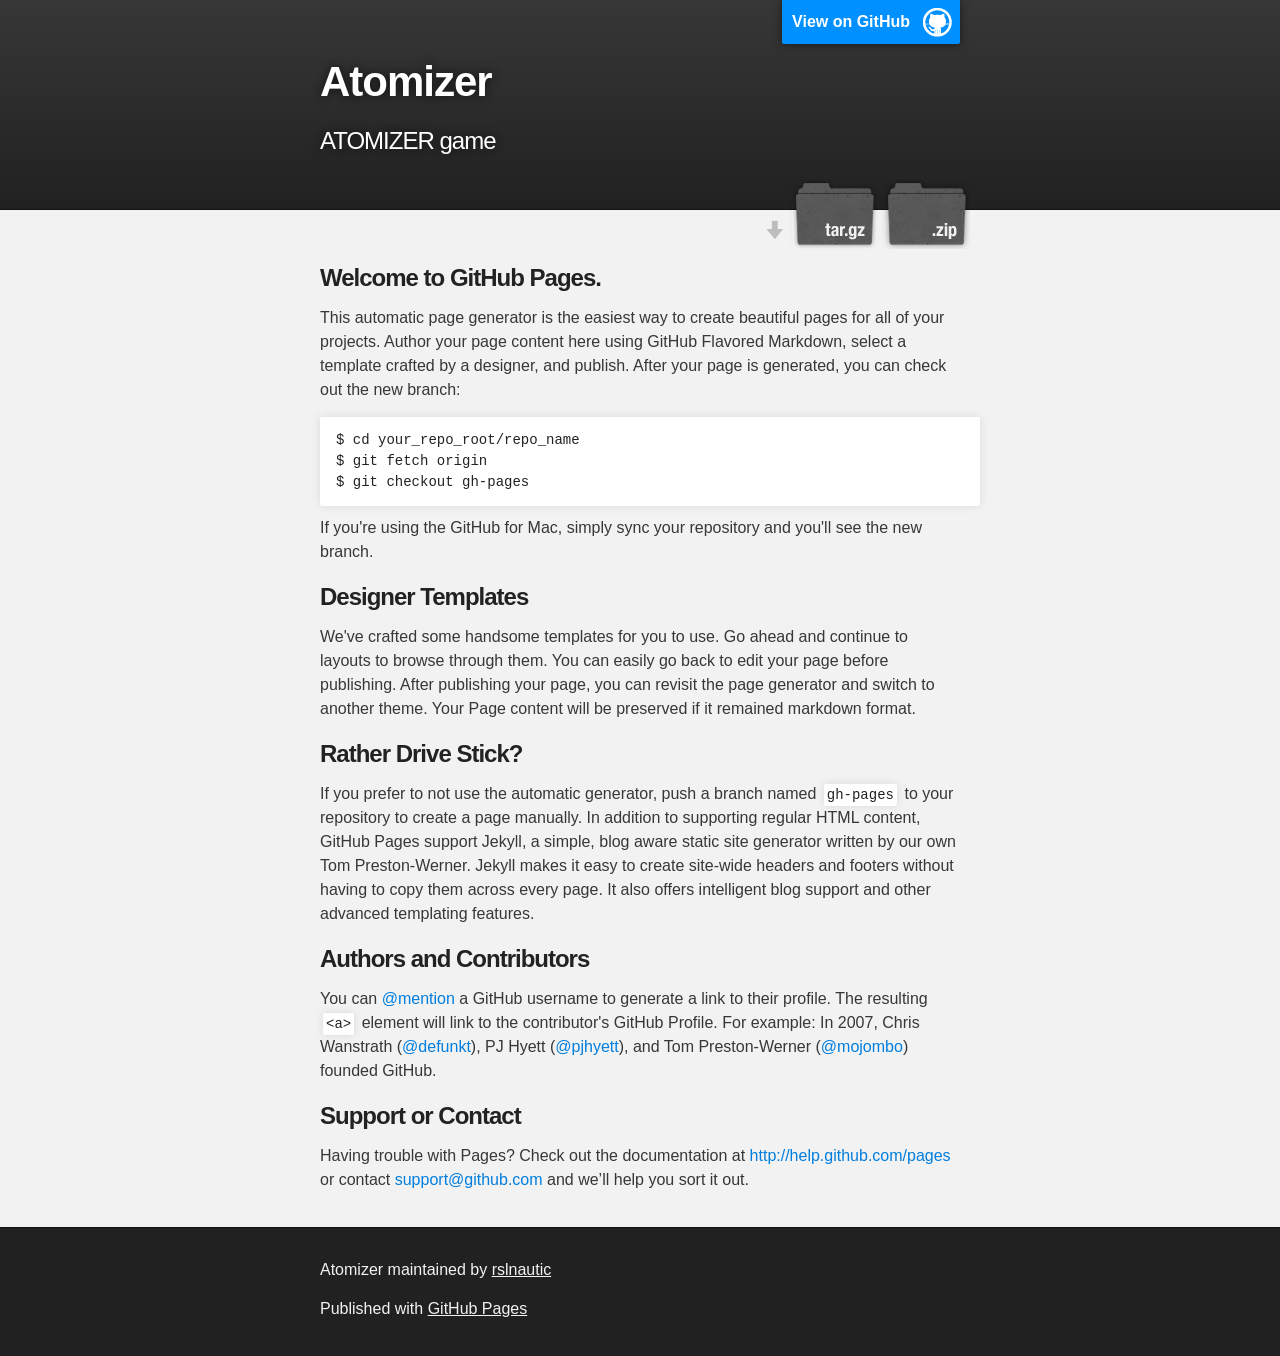
==== index.html @ d6a0b40c "Create gh-pages branch via GitHub" ====
<!DOCTYPE html>
<html>

  <head>
    <meta charset='utf-8' />
    <meta http-equiv="X-UA-Compatible" content="chrome=1" />
    <meta name="description" content="Atomizer : ATOMIZER game" />

    <link rel="stylesheet" type="text/css" media="screen" href="stylesheets/stylesheet.css">

    <title>Atomizer</title>
  </head>

  <body>

    <!-- HEADER -->
    <div id="header_wrap" class="outer">
        <header class="inner">
          <a id="forkme_banner" href="https://github.com/rslnautic/ATOMIZER">View on GitHub</a>

          <h1 id="project_title">Atomizer</h1>
          <h2 id="project_tagline">ATOMIZER game</h2>

            <section id="downloads">
              <a class="zip_download_link" href="https://github.com/rslnautic/ATOMIZER/zipball/master">Download this project as a .zip file</a>
              <a class="tar_download_link" href="https://github.com/rslnautic/ATOMIZER/tarball/master">Download this project as a tar.gz file</a>
            </section>
        </header>
    </div>

    <!-- MAIN CONTENT -->
    <div id="main_content_wrap" class="outer">
      <section id="main_content" class="inner">
        <h3>
<a name="welcome-to-github-pages" class="anchor" href="#welcome-to-github-pages"><span class="octicon octicon-link"></span></a>Welcome to GitHub Pages.</h3>

<p>This automatic page generator is the easiest way to create beautiful pages for all of your projects. Author your page content here using GitHub Flavored Markdown, select a template crafted by a designer, and publish. After your page is generated, you can check out the new branch:</p>

<pre><code>$ cd your_repo_root/repo_name
$ git fetch origin
$ git checkout gh-pages
</code></pre>

<p>If you're using the GitHub for Mac, simply sync your repository and you'll see the new branch.</p>

<h3>
<a name="designer-templates" class="anchor" href="#designer-templates"><span class="octicon octicon-link"></span></a>Designer Templates</h3>

<p>We've crafted some handsome templates for you to use. Go ahead and continue to layouts to browse through them. You can easily go back to edit your page before publishing. After publishing your page, you can revisit the page generator and switch to another theme. Your Page content will be preserved if it remained markdown format.</p>

<h3>
<a name="rather-drive-stick" class="anchor" href="#rather-drive-stick"><span class="octicon octicon-link"></span></a>Rather Drive Stick?</h3>

<p>If you prefer to not use the automatic generator, push a branch named <code>gh-pages</code> to your repository to create a page manually. In addition to supporting regular HTML content, GitHub Pages support Jekyll, a simple, blog aware static site generator written by our own Tom Preston-Werner. Jekyll makes it easy to create site-wide headers and footers without having to copy them across every page. It also offers intelligent blog support and other advanced templating features.</p>

<h3>
<a name="authors-and-contributors" class="anchor" href="#authors-and-contributors"><span class="octicon octicon-link"></span></a>Authors and Contributors</h3>

<p>You can <a href="https://github.com/blog/821" class="user-mention">@mention</a> a GitHub username to generate a link to their profile. The resulting <code>&lt;a&gt;</code> element will link to the contributor's GitHub Profile. For example: In 2007, Chris Wanstrath (<a href="https://github.com/defunkt" class="user-mention">@defunkt</a>), PJ Hyett (<a href="https://github.com/pjhyett" class="user-mention">@pjhyett</a>), and Tom Preston-Werner (<a href="https://github.com/mojombo" class="user-mention">@mojombo</a>) founded GitHub.</p>

<h3>
<a name="support-or-contact" class="anchor" href="#support-or-contact"><span class="octicon octicon-link"></span></a>Support or Contact</h3>

<p>Having trouble with Pages? Check out the documentation at <a href="http://help.github.com/pages">http://help.github.com/pages</a> or contact <a href="mailto:support@github.com">support@github.com</a> and we’ll help you sort it out.</p>
      </section>
    </div>

    <!-- FOOTER  -->
    <div id="footer_wrap" class="outer">
      <footer class="inner">
        <p class="copyright">Atomizer maintained by <a href="https://github.com/rslnautic">rslnautic</a></p>
        <p>Published with <a href="http://pages.github.com">GitHub Pages</a></p>
      </footer>
    </div>

              <script type="text/javascript">
            var gaJsHost = (("https:" == document.location.protocol) ? "https://ssl." : "http://www.");
            document.write(unescape("%3Cscript src='" + gaJsHost + "google-analytics.com/ga.js' type='text/javascript'%3E%3C/script%3E"));
          </script>
          <script type="text/javascript">
            try {
              var pageTracker = _gat._getTracker("UA-48187820-2");
            pageTracker._trackPageview();
            } catch(err) {}
          </script>


  </body>
</html>
---- stylesheets/stylesheet.css ----
/*******************************************************************************
Slate Theme for GitHub Pages
by Jason Costello, @jsncostello
*******************************************************************************/

@import url(pygment_trac.css);

/*******************************************************************************
MeyerWeb Reset
*******************************************************************************/

html, body, div, span, applet, object, iframe,
h1, h2, h3, h4, h5, h6, p, blockquote, pre,
a, abbr, acronym, address, big, cite, code,
del, dfn, em, img, ins, kbd, q, s, samp,
small, strike, strong, sub, sup, tt, var,
b, u, i, center,
dl, dt, dd, ol, ul, li,
fieldset, form, label, legend,
table, caption, tbody, tfoot, thead, tr, th, td,
article, aside, canvas, details, embed,
figure, figcaption, footer, header, hgroup,
menu, nav, output, ruby, section, summary,
time, mark, audio, video {
  margin: 0;
  padding: 0;
  border: 0;
  font: inherit;
  vertical-align: baseline;
}

/* HTML5 display-role reset for older browsers */
article, aside, details, figcaption, figure,
footer, header, hgroup, menu, nav, section {
  display: block;
}

ol, ul {
  list-style: none;
}

table {
  border-collapse: collapse;
  border-spacing: 0;
}

/*******************************************************************************
Theme Styles
*******************************************************************************/

body {
  box-sizing: border-box;
  color:#373737;
  background: #212121;
  font-size: 16px;
  font-family: 'Myriad Pro', Calibri, Helvetica, Arial, sans-serif;
  line-height: 1.5;
  -webkit-font-smoothing: antialiased;
}

h1, h2, h3, h4, h5, h6 {
  margin: 10px 0;
  font-weight: 700;
  color:#222222;
  font-family: 'Lucida Grande', 'Calibri', Helvetica, Arial, sans-serif;
  letter-spacing: -1px;
}

h1 {
  font-size: 36px;
  font-weight: 700;
}

h2 {
  padding-bottom: 10px;
  font-size: 32px;
  background: url('../images/bg_hr.png') repeat-x bottom;
}

h3 {
  font-size: 24px;
}

h4 {
  font-size: 21px;
}

h5 {
  font-size: 18px;
}

h6 {
  font-size: 16px;
}

p {
  margin: 10px 0 15px 0;
}

footer p {
  color: #f2f2f2;
}

a {
  text-decoration: none;
  color: #007edf;
  text-shadow: none;

  transition: color 0.5s ease;
  transition: text-shadow 0.5s ease;
  -webkit-transition: color 0.5s ease;
  -webkit-transition: text-shadow 0.5s ease;
  -moz-transition: color 0.5s ease;
  -moz-transition: text-shadow 0.5s ease;
  -o-transition: color 0.5s ease;
  -o-transition: text-shadow 0.5s ease;
  -ms-transition: color 0.5s ease;
  -ms-transition: text-shadow 0.5s ease;
}

a:hover, a:focus {text-decoration: underline;}

footer a {
  color: #F2F2F2;
  text-decoration: underline;
}

em {
  font-style: italic;
}

strong {
  font-weight: bold;
}

img {
  position: relative;
  margin: 0 auto;
  max-width: 739px;
  padding: 5px;
  margin: 10px 0 10px 0;
  border: 1px solid #ebebeb;

  box-shadow: 0 0 5px #ebebeb;
  -webkit-box-shadow: 0 0 5px #ebebeb;
  -moz-box-shadow: 0 0 5px #ebebeb;
  -o-box-shadow: 0 0 5px #ebebeb;
  -ms-box-shadow: 0 0 5px #ebebeb;
}

p img {
  display: inline;
  margin: 0;
  padding: 0;
  vertical-align: middle;
  text-align: center;
  border: none;
}

pre, code {
  width: 100%;
  color: #222;
  background-color: #fff;

  font-family: Monaco, "Bitstream Vera Sans Mono", "Lucida Console", Terminal, monospace;
  font-size: 14px;

  border-radius: 2px;
  -moz-border-radius: 2px;
  -webkit-border-radius: 2px;
}

pre {
  width: 100%;
  padding: 10px;
  box-shadow: 0 0 10px rgba(0,0,0,.1);
  overflow: auto;
}

code {
  padding: 3px;
  margin: 0 3px;
  box-shadow: 0 0 10px rgba(0,0,0,.1);
}

pre code {
  display: block;
  box-shadow: none;
}

blockquote {
  color: #666;
  margin-bottom: 20px;
  padding: 0 0 0 20px;
  border-left: 3px solid #bbb;
}


ul, ol, dl {
  margin-bottom: 15px
}

ul {
  list-style: inside;
  padding-left: 20px;
}

ol {
  list-style: decimal inside;
  padding-left: 20px;
}

dl dt {
  font-weight: bold;
}

dl dd {
  padding-left: 20px;
  font-style: italic;
}

dl p {
  padding-left: 20px;
  font-style: italic;
}

hr {
  height: 1px;
  margin-bottom: 5px;
  border: none;
  background: url('../images/bg_hr.png') repeat-x center;
}

table {
  border: 1px solid #373737;
  margin-bottom: 20px;
  text-align: left;
 }

th {
  font-family: 'Lucida Grande', 'Helvetica Neue', Helvetica, Arial, sans-serif;
  padding: 10px;
  background: #373737;
  color: #fff;
 }

td {
  padding: 10px;
  border: 1px solid #373737;
 }

form {
  background: #f2f2f2;
  padding: 20px;
}

/*******************************************************************************
Full-Width Styles
*******************************************************************************/

.outer {
  width: 100%;
}

.inner {
  position: relative;
  max-width: 640px;
  padding: 20px 10px;
  margin: 0 auto;
}

#forkme_banner {
  display: block;
  position: absolute;
  top:0;
  right: 10px;
  z-index: 10;
  padding: 10px 50px 10px 10px;
  color: #fff;
  background: url('../images/blacktocat.png') #0090ff no-repeat 95% 50%;
  font-weight: 700;
  box-shadow: 0 0 10px rgba(0,0,0,.5);
  border-bottom-left-radius: 2px;
  border-bottom-right-radius: 2px;
}

#header_wrap {
  background: #212121;
  background: -moz-linear-gradient(top, #373737, #212121);
  background: -webkit-linear-gradient(top, #373737, #212121);
  background: -ms-linear-gradient(top, #373737, #212121);
  background: -o-linear-gradient(top, #373737, #212121);
  background: linear-gradient(top, #373737, #212121);
}

#header_wrap .inner {
  padding: 50px 10px 30px 10px;
}

#project_title {
  margin: 0;
  color: #fff;
  font-size: 42px;
  font-weight: 700;
  text-shadow: #111 0px 0px 10px;
}

#project_tagline {
  color: #fff;
  font-size: 24px;
  font-weight: 300;
  background: none;
  text-shadow: #111 0px 0px 10px;
}

#downloads {
  position: absolute;
  width: 210px;
  z-index: 10;
  bottom: -40px;
  right: 0;
  height: 70px;
  background: url('../images/icon_download.png') no-repeat 0% 90%;
}

.zip_download_link {
  display: block;
  float: right;
  width: 90px;
  height:70px;
  text-indent: -5000px;
  overflow: hidden;
  background: url(../images/sprite_download.png) no-repeat bottom left;
}

.tar_download_link {
  display: block;
  float: right;
  width: 90px;
  height:70px;
  text-indent: -5000px;
  overflow: hidden;
  background: url(../images/sprite_download.png) no-repeat bottom right;
  margin-left: 10px;
}

.zip_download_link:hover {
  background: url(../images/sprite_download.png) no-repeat top left;
}

.tar_download_link:hover {
  background: url(../images/sprite_download.png) no-repeat top right;
}

#main_content_wrap {
  background: #f2f2f2;
  border-top: 1px solid #111;
  border-bottom: 1px solid #111;
}

#main_content {
  padding-top: 40px;
}

#footer_wrap {
  background: #212121;
}



/*******************************************************************************
Small Device Styles
*******************************************************************************/

@media screen and (max-width: 480px) {
  body {
    font-size:14px;
  }

  #downloads {
    display: none;
  }

  .inner {
    min-width: 320px;
    max-width: 480px;
  }

  #project_title {
  font-size: 32px;
  }

  h1 {
    font-size: 28px;
  }

  h2 {
    font-size: 24px;
  }

  h3 {
    font-size: 21px;
  }

  h4 {
    font-size: 18px;
  }

  h5 {
    font-size: 14px;
  }

  h6 {
    font-size: 12px;
  }

  code, pre {
    min-width: 320px;
    max-width: 480px;
    font-size: 11px;
  }

}
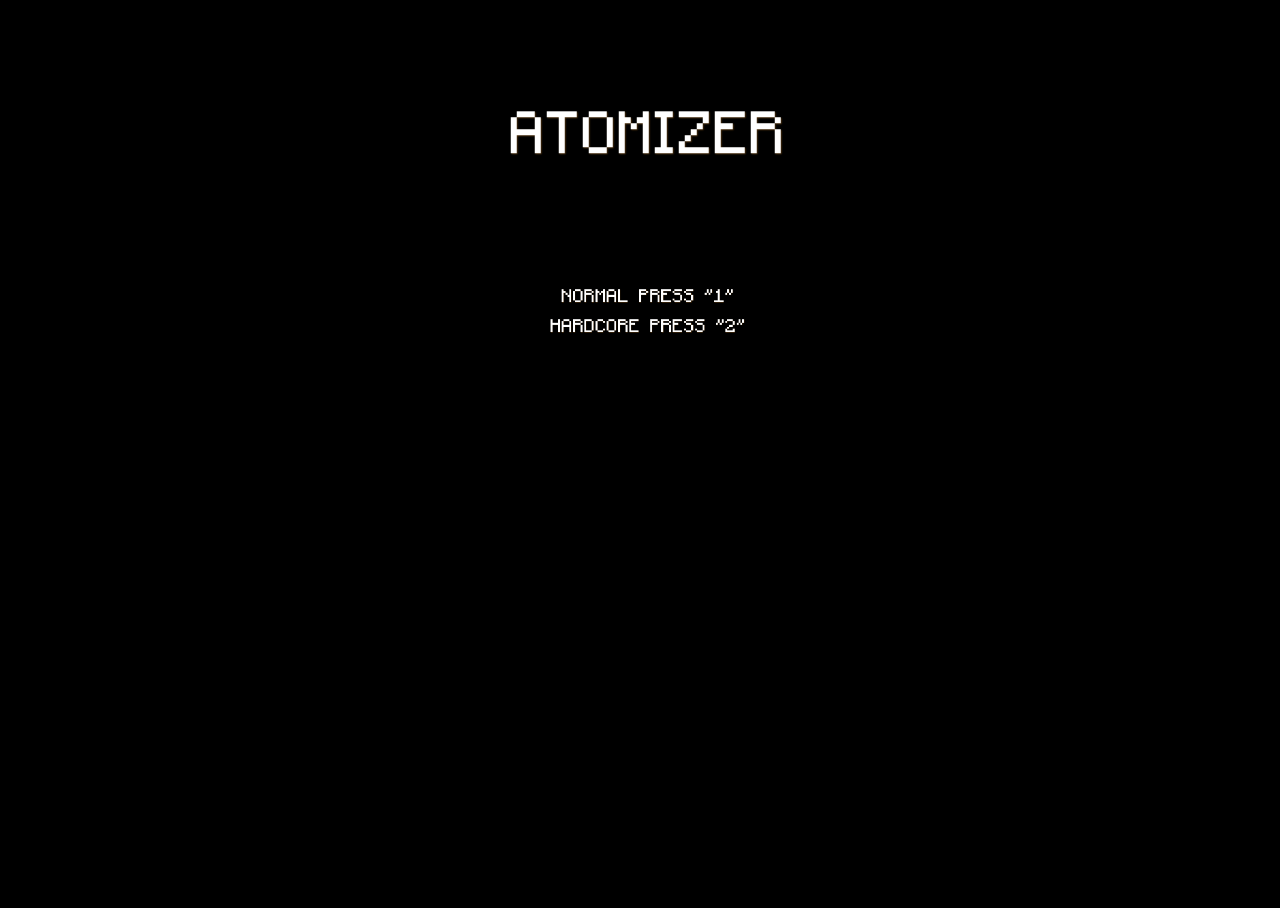
==== commit de90cf16: "fghfgh fghfgh" ====
--- a/index.html
+++ b/index.html
@@ -1,89 +1,31 @@
-<!DOCTYPE html>
+<!doctype html>
 <html>
+<head>
+  <meta charset="utf-8">
+  <title>minijuego-1</title>
 
-  <head>
-    <meta charset='utf-8' />
-    <meta http-equiv="X-UA-Compatible" content="chrome=1" />
-    <meta name="description" content="Atomizer : ATOMIZER game" />
+  <!-- build:css main.min.css -->
+  <link rel="stylesheet" href="css/main.css"> 
+  <!-- /build -->
+</head>
 
-    <link rel="stylesheet" type="text/css" media="screen" href="stylesheets/stylesheet.css">
+<body>
+  
+  <div id="minijuego-1-game" class="game"></div>
 
-    <title>Atomizer</title>
-  </head>
+  <!-- build:remove -->
+  <script src="http://localhost:35729/livereload.js"></script>  
+  <!-- /build -->
 
-  <body>
+  <!-- build:js main.min.js -->
+  <script src="js/lib/phaser.js"></script>
+  <script src="js/boot.js"></script>
+  <script src="js/preloader.js"></script>
+  <script src="js/menu.js"></script>
+  <script src="js/game.js"></script>
+  <script src="js/main.js"></script>
+  <!-- /build -->
 
-    <!-- HEADER -->
-    <div id="header_wrap" class="outer">
-        <header class="inner">
-          <a id="forkme_banner" href="https://github.com/rslnautic/ATOMIZER">View on GitHub</a>
+</body>
+</html>
 
-          <h1 id="project_title">Atomizer</h1>
-          <h2 id="project_tagline">ATOMIZER game</h2>
-
-            <section id="downloads">
-              <a class="zip_download_link" href="https://github.com/rslnautic/ATOMIZER/zipball/master">Download this project as a .zip file</a>
-              <a class="tar_download_link" href="https://github.com/rslnautic/ATOMIZER/tarball/master">Download this project as a tar.gz file</a>
-            </section>
-        </header>
-    </div>
-
-    <!-- MAIN CONTENT -->
-    <div id="main_content_wrap" class="outer">
-      <section id="main_content" class="inner">
-        <h3>
-<a name="welcome-to-github-pages" class="anchor" href="#welcome-to-github-pages"><span class="octicon octicon-link"></span></a>Welcome to GitHub Pages.</h3>
-
-<p>This automatic page generator is the easiest way to create beautiful pages for all of your projects. Author your page content here using GitHub Flavored Markdown, select a template crafted by a designer, and publish. After your page is generated, you can check out the new branch:</p>
-
-<pre><code>$ cd your_repo_root/repo_name
-$ git fetch origin
-$ git checkout gh-pages
-</code></pre>
-
-<p>If you're using the GitHub for Mac, simply sync your repository and you'll see the new branch.</p>
-
-<h3>
-<a name="designer-templates" class="anchor" href="#designer-templates"><span class="octicon octicon-link"></span></a>Designer Templates</h3>
-
-<p>We've crafted some handsome templates for you to use. Go ahead and continue to layouts to browse through them. You can easily go back to edit your page before publishing. After publishing your page, you can revisit the page generator and switch to another theme. Your Page content will be preserved if it remained markdown format.</p>
-
-<h3>
-<a name="rather-drive-stick" class="anchor" href="#rather-drive-stick"><span class="octicon octicon-link"></span></a>Rather Drive Stick?</h3>
-
-<p>If you prefer to not use the automatic generator, push a branch named <code>gh-pages</code> to your repository to create a page manually. In addition to supporting regular HTML content, GitHub Pages support Jekyll, a simple, blog aware static site generator written by our own Tom Preston-Werner. Jekyll makes it easy to create site-wide headers and footers without having to copy them across every page. It also offers intelligent blog support and other advanced templating features.</p>
-
-<h3>
-<a name="authors-and-contributors" class="anchor" href="#authors-and-contributors"><span class="octicon octicon-link"></span></a>Authors and Contributors</h3>
-
-<p>You can <a href="https://github.com/blog/821" class="user-mention">@mention</a> a GitHub username to generate a link to their profile. The resulting <code>&lt;a&gt;</code> element will link to the contributor's GitHub Profile. For example: In 2007, Chris Wanstrath (<a href="https://github.com/defunkt" class="user-mention">@defunkt</a>), PJ Hyett (<a href="https://github.com/pjhyett" class="user-mention">@pjhyett</a>), and Tom Preston-Werner (<a href="https://github.com/mojombo" class="user-mention">@mojombo</a>) founded GitHub.</p>
-
-<h3>
-<a name="support-or-contact" class="anchor" href="#support-or-contact"><span class="octicon octicon-link"></span></a>Support or Contact</h3>
-
-<p>Having trouble with Pages? Check out the documentation at <a href="http://help.github.com/pages">http://help.github.com/pages</a> or contact <a href="mailto:support@github.com">support@github.com</a> and we’ll help you sort it out.</p>
-      </section>
-    </div>
-
-    <!-- FOOTER  -->
-    <div id="footer_wrap" class="outer">
-      <footer class="inner">
-        <p class="copyright">Atomizer maintained by <a href="https://github.com/rslnautic">rslnautic</a></p>
-        <p>Published with <a href="http://pages.github.com">GitHub Pages</a></p>
-      </footer>
-    </div>
-
-              <script type="text/javascript">
-            var gaJsHost = (("https:" == document.location.protocol) ? "https://ssl." : "http://www.");
-            document.write(unescape("%3Cscript src='" + gaJsHost + "google-analytics.com/ga.js' type='text/javascript'%3E%3C/script%3E"));
-          </script>
-          <script type="text/javascript">
-            try {
-              var pageTracker = _gat._getTracker("UA-48187820-2");
-            pageTracker._trackPageview();
-            } catch(err) {}
-          </script>
-
-
-  </body>
-</html>
--- a/css/main.css
+++ b/css/main.css
@@ -0,0 +1,17 @@
+* {
+  -webkit-user-select: none;
+  user-select: none;
+}
+
+html, body {
+  width: 100%;
+  height: 100%;
+  overflow: hidden;
+  background: #000;
+}
+
+.game canvas{
+  width: 30%;
+  height: 30%;
+  margin: 20px auto;
+}
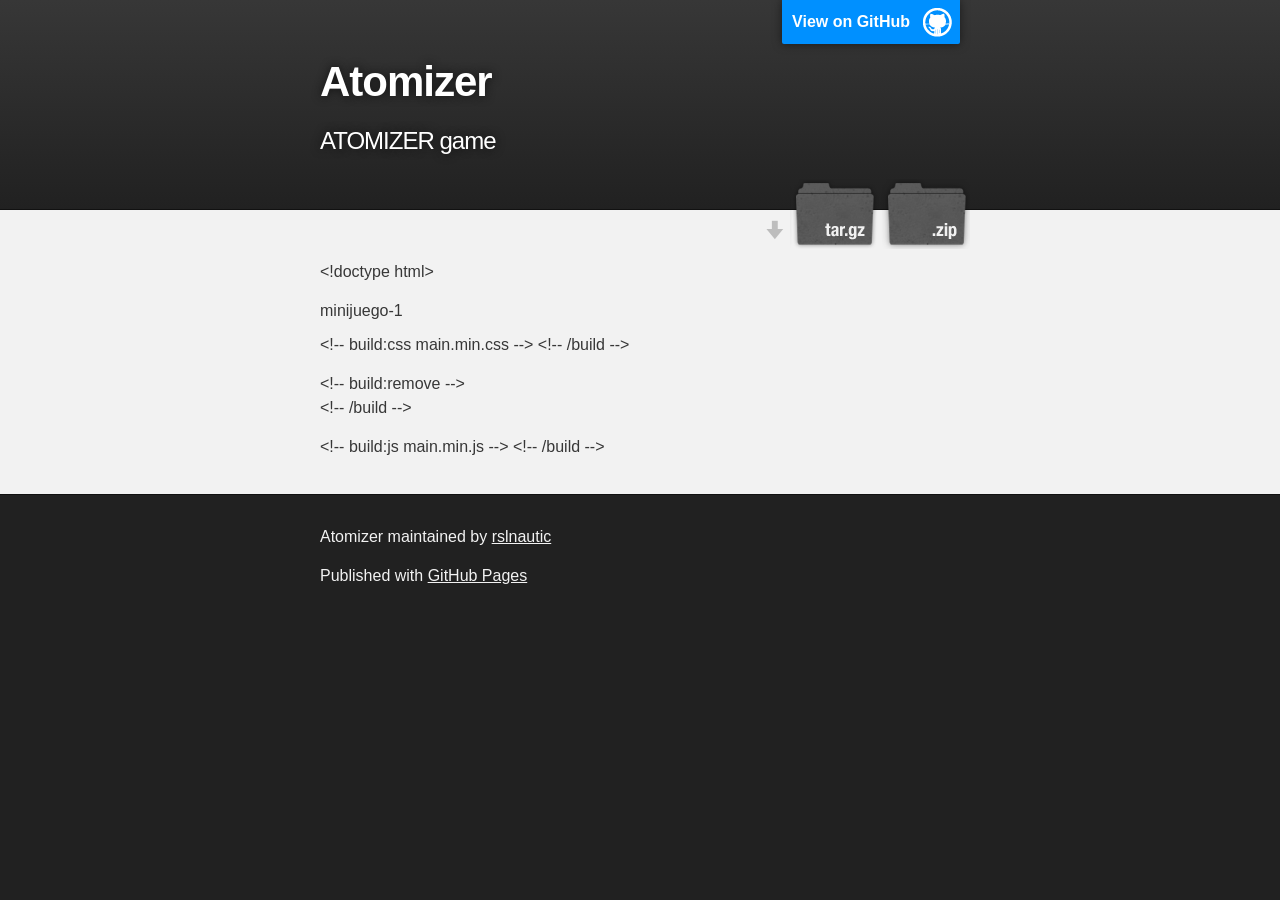
==== commit e2163008: "Create gh-pages branch via GitHub" ====
--- a/index.html
+++ b/index.html
@@ -1,31 +1,80 @@
-<!doctype html>
+<!DOCTYPE html>
 <html>
-<head>
-  <meta charset="utf-8">
-  <title>minijuego-1</title>
 
-  <!-- build:css main.min.css -->
-  <link rel="stylesheet" href="css/main.css"> 
-  <!-- /build -->
-</head>
+  <head>
+    <meta charset='utf-8' />
+    <meta http-equiv="X-UA-Compatible" content="chrome=1" />
+    <meta name="description" content="Atomizer : ATOMIZER game" />
 
-<body>
+    <link rel="stylesheet" type="text/css" media="screen" href="stylesheets/stylesheet.css">
+
+    <title>Atomizer</title>
+  </head>
+
+  <body>
+
+    <!-- HEADER -->
+    <div id="header_wrap" class="outer">
+        <header class="inner">
+          <a id="forkme_banner" href="https://github.com/rslnautic/ATOMIZER">View on GitHub</a>
+
+          <h1 id="project_title">Atomizer</h1>
+          <h2 id="project_tagline">ATOMIZER game</h2>
+
+            <section id="downloads">
+              <a class="zip_download_link" href="https://github.com/rslnautic/ATOMIZER/zipball/master">Download this project as a .zip file</a>
+              <a class="tar_download_link" href="https://github.com/rslnautic/ATOMIZER/tarball/master">Download this project as a tar.gz file</a>
+            </section>
+        </header>
+    </div>
+
+    <!-- MAIN CONTENT -->
+    <div id="main_content_wrap" class="outer">
+      <section id="main_content" class="inner">
+        <p>&lt;!doctype html&gt;
+
+</p>
+  minijuego-1<p>&lt;!-- build:css main.min.css --&gt;
+   
+  &lt;!-- /build --&gt;
+</p>
+
+<p></p>
+
+<p></p><div></div>
+
+<p>&lt;!-- build:remove --&gt;
+  <br>
+  &lt;!-- /build --&gt;</p>
+
+<p>&lt;!-- build:js main.min.js --&gt;
   
-  <div id="minijuego-1-game" class="game"></div>
+  &lt;!-- /build --&gt;</p>
 
-  <!-- build:remove -->
-  <script src="http://localhost:35729/livereload.js"></script>  
-  <!-- /build -->
+<p>
+</p>
+      </section>
+    </div>
 
-  <!-- build:js main.min.js -->
-  <script src="js/lib/phaser.js"></script>
-  <script src="js/boot.js"></script>
-  <script src="js/preloader.js"></script>
-  <script src="js/menu.js"></script>
-  <script src="js/game.js"></script>
-  <script src="js/main.js"></script>
-  <!-- /build -->
+    <!-- FOOTER  -->
+    <div id="footer_wrap" class="outer">
+      <footer class="inner">
+        <p class="copyright">Atomizer maintained by <a href="https://github.com/rslnautic">rslnautic</a></p>
+        <p>Published with <a href="http://pages.github.com">GitHub Pages</a></p>
+      </footer>
+    </div>
 
-</body>
+              <script type="text/javascript">
+            var gaJsHost = (("https:" == document.location.protocol) ? "https://ssl." : "http://www.");
+            document.write(unescape("%3Cscript src='" + gaJsHost + "google-analytics.com/ga.js' type='text/javascript'%3E%3C/script%3E"));
+          </script>
+          <script type="text/javascript">
+            try {
+              var pageTracker = _gat._getTracker("UA-48187820-2");
+            pageTracker._trackPageview();
+            } catch(err) {}
+          </script>
+
+
+  </body>
 </html>
-
--- a/stylesheets/stylesheet.css
+++ b/stylesheets/stylesheet.css
@@ -0,0 +1,423 @@
+/*******************************************************************************
+Slate Theme for GitHub Pages
+by Jason Costello, @jsncostello
+*******************************************************************************/
+
+@import url(pygment_trac.css);
+
+/*******************************************************************************
+MeyerWeb Reset
+*******************************************************************************/
+
+html, body, div, span, applet, object, iframe,
+h1, h2, h3, h4, h5, h6, p, blockquote, pre,
+a, abbr, acronym, address, big, cite, code,
+del, dfn, em, img, ins, kbd, q, s, samp,
+small, strike, strong, sub, sup, tt, var,
+b, u, i, center,
+dl, dt, dd, ol, ul, li,
+fieldset, form, label, legend,
+table, caption, tbody, tfoot, thead, tr, th, td,
+article, aside, canvas, details, embed,
+figure, figcaption, footer, header, hgroup,
+menu, nav, output, ruby, section, summary,
+time, mark, audio, video {
+  margin: 0;
+  padding: 0;
+  border: 0;
+  font: inherit;
+  vertical-align: baseline;
+}
+
+/* HTML5 display-role reset for older browsers */
+article, aside, details, figcaption, figure,
+footer, header, hgroup, menu, nav, section {
+  display: block;
+}
+
+ol, ul {
+  list-style: none;
+}
+
+table {
+  border-collapse: collapse;
+  border-spacing: 0;
+}
+
+/*******************************************************************************
+Theme Styles
+*******************************************************************************/
+
+body {
+  box-sizing: border-box;
+  color:#373737;
+  background: #212121;
+  font-size: 16px;
+  font-family: 'Myriad Pro', Calibri, Helvetica, Arial, sans-serif;
+  line-height: 1.5;
+  -webkit-font-smoothing: antialiased;
+}
+
+h1, h2, h3, h4, h5, h6 {
+  margin: 10px 0;
+  font-weight: 700;
+  color:#222222;
+  font-family: 'Lucida Grande', 'Calibri', Helvetica, Arial, sans-serif;
+  letter-spacing: -1px;
+}
+
+h1 {
+  font-size: 36px;
+  font-weight: 700;
+}
+
+h2 {
+  padding-bottom: 10px;
+  font-size: 32px;
+  background: url('../images/bg_hr.png') repeat-x bottom;
+}
+
+h3 {
+  font-size: 24px;
+}
+
+h4 {
+  font-size: 21px;
+}
+
+h5 {
+  font-size: 18px;
+}
+
+h6 {
+  font-size: 16px;
+}
+
+p {
+  margin: 10px 0 15px 0;
+}
+
+footer p {
+  color: #f2f2f2;
+}
+
+a {
+  text-decoration: none;
+  color: #007edf;
+  text-shadow: none;
+
+  transition: color 0.5s ease;
+  transition: text-shadow 0.5s ease;
+  -webkit-transition: color 0.5s ease;
+  -webkit-transition: text-shadow 0.5s ease;
+  -moz-transition: color 0.5s ease;
+  -moz-transition: text-shadow 0.5s ease;
+  -o-transition: color 0.5s ease;
+  -o-transition: text-shadow 0.5s ease;
+  -ms-transition: color 0.5s ease;
+  -ms-transition: text-shadow 0.5s ease;
+}
+
+a:hover, a:focus {text-decoration: underline;}
+
+footer a {
+  color: #F2F2F2;
+  text-decoration: underline;
+}
+
+em {
+  font-style: italic;
+}
+
+strong {
+  font-weight: bold;
+}
+
+img {
+  position: relative;
+  margin: 0 auto;
+  max-width: 739px;
+  padding: 5px;
+  margin: 10px 0 10px 0;
+  border: 1px solid #ebebeb;
+
+  box-shadow: 0 0 5px #ebebeb;
+  -webkit-box-shadow: 0 0 5px #ebebeb;
+  -moz-box-shadow: 0 0 5px #ebebeb;
+  -o-box-shadow: 0 0 5px #ebebeb;
+  -ms-box-shadow: 0 0 5px #ebebeb;
+}
+
+p img {
+  display: inline;
+  margin: 0;
+  padding: 0;
+  vertical-align: middle;
+  text-align: center;
+  border: none;
+}
+
+pre, code {
+  width: 100%;
+  color: #222;
+  background-color: #fff;
+
+  font-family: Monaco, "Bitstream Vera Sans Mono", "Lucida Console", Terminal, monospace;
+  font-size: 14px;
+
+  border-radius: 2px;
+  -moz-border-radius: 2px;
+  -webkit-border-radius: 2px;
+}
+
+pre {
+  width: 100%;
+  padding: 10px;
+  box-shadow: 0 0 10px rgba(0,0,0,.1);
+  overflow: auto;
+}
+
+code {
+  padding: 3px;
+  margin: 0 3px;
+  box-shadow: 0 0 10px rgba(0,0,0,.1);
+}
+
+pre code {
+  display: block;
+  box-shadow: none;
+}
+
+blockquote {
+  color: #666;
+  margin-bottom: 20px;
+  padding: 0 0 0 20px;
+  border-left: 3px solid #bbb;
+}
+
+
+ul, ol, dl {
+  margin-bottom: 15px
+}
+
+ul {
+  list-style: inside;
+  padding-left: 20px;
+}
+
+ol {
+  list-style: decimal inside;
+  padding-left: 20px;
+}
+
+dl dt {
+  font-weight: bold;
+}
+
+dl dd {
+  padding-left: 20px;
+  font-style: italic;
+}
+
+dl p {
+  padding-left: 20px;
+  font-style: italic;
+}
+
+hr {
+  height: 1px;
+  margin-bottom: 5px;
+  border: none;
+  background: url('../images/bg_hr.png') repeat-x center;
+}
+
+table {
+  border: 1px solid #373737;
+  margin-bottom: 20px;
+  text-align: left;
+ }
+
+th {
+  font-family: 'Lucida Grande', 'Helvetica Neue', Helvetica, Arial, sans-serif;
+  padding: 10px;
+  background: #373737;
+  color: #fff;
+ }
+
+td {
+  padding: 10px;
+  border: 1px solid #373737;
+ }
+
+form {
+  background: #f2f2f2;
+  padding: 20px;
+}
+
+/*******************************************************************************
+Full-Width Styles
+*******************************************************************************/
+
+.outer {
+  width: 100%;
+}
+
+.inner {
+  position: relative;
+  max-width: 640px;
+  padding: 20px 10px;
+  margin: 0 auto;
+}
+
+#forkme_banner {
+  display: block;
+  position: absolute;
+  top:0;
+  right: 10px;
+  z-index: 10;
+  padding: 10px 50px 10px 10px;
+  color: #fff;
+  background: url('../images/blacktocat.png') #0090ff no-repeat 95% 50%;
+  font-weight: 700;
+  box-shadow: 0 0 10px rgba(0,0,0,.5);
+  border-bottom-left-radius: 2px;
+  border-bottom-right-radius: 2px;
+}
+
+#header_wrap {
+  background: #212121;
+  background: -moz-linear-gradient(top, #373737, #212121);
+  background: -webkit-linear-gradient(top, #373737, #212121);
+  background: -ms-linear-gradient(top, #373737, #212121);
+  background: -o-linear-gradient(top, #373737, #212121);
+  background: linear-gradient(top, #373737, #212121);
+}
+
+#header_wrap .inner {
+  padding: 50px 10px 30px 10px;
+}
+
+#project_title {
+  margin: 0;
+  color: #fff;
+  font-size: 42px;
+  font-weight: 700;
+  text-shadow: #111 0px 0px 10px;
+}
+
+#project_tagline {
+  color: #fff;
+  font-size: 24px;
+  font-weight: 300;
+  background: none;
+  text-shadow: #111 0px 0px 10px;
+}
+
+#downloads {
+  position: absolute;
+  width: 210px;
+  z-index: 10;
+  bottom: -40px;
+  right: 0;
+  height: 70px;
+  background: url('../images/icon_download.png') no-repeat 0% 90%;
+}
+
+.zip_download_link {
+  display: block;
+  float: right;
+  width: 90px;
+  height:70px;
+  text-indent: -5000px;
+  overflow: hidden;
+  background: url(../images/sprite_download.png) no-repeat bottom left;
+}
+
+.tar_download_link {
+  display: block;
+  float: right;
+  width: 90px;
+  height:70px;
+  text-indent: -5000px;
+  overflow: hidden;
+  background: url(../images/sprite_download.png) no-repeat bottom right;
+  margin-left: 10px;
+}
+
+.zip_download_link:hover {
+  background: url(../images/sprite_download.png) no-repeat top left;
+}
+
+.tar_download_link:hover {
+  background: url(../images/sprite_download.png) no-repeat top right;
+}
+
+#main_content_wrap {
+  background: #f2f2f2;
+  border-top: 1px solid #111;
+  border-bottom: 1px solid #111;
+}
+
+#main_content {
+  padding-top: 40px;
+}
+
+#footer_wrap {
+  background: #212121;
+}
+
+
+
+/*******************************************************************************
+Small Device Styles
+*******************************************************************************/
+
+@media screen and (max-width: 480px) {
+  body {
+    font-size:14px;
+  }
+
+  #downloads {
+    display: none;
+  }
+
+  .inner {
+    min-width: 320px;
+    max-width: 480px;
+  }
+
+  #project_title {
+  font-size: 32px;
+  }
+
+  h1 {
+    font-size: 28px;
+  }
+
+  h2 {
+    font-size: 24px;
+  }
+
+  h3 {
+    font-size: 21px;
+  }
+
+  h4 {
+    font-size: 18px;
+  }
+
+  h5 {
+    font-size: 14px;
+  }
+
+  h6 {
+    font-size: 12px;
+  }
+
+  code, pre {
+    min-width: 320px;
+    max-width: 480px;
+    font-size: 11px;
+  }
+
+}
